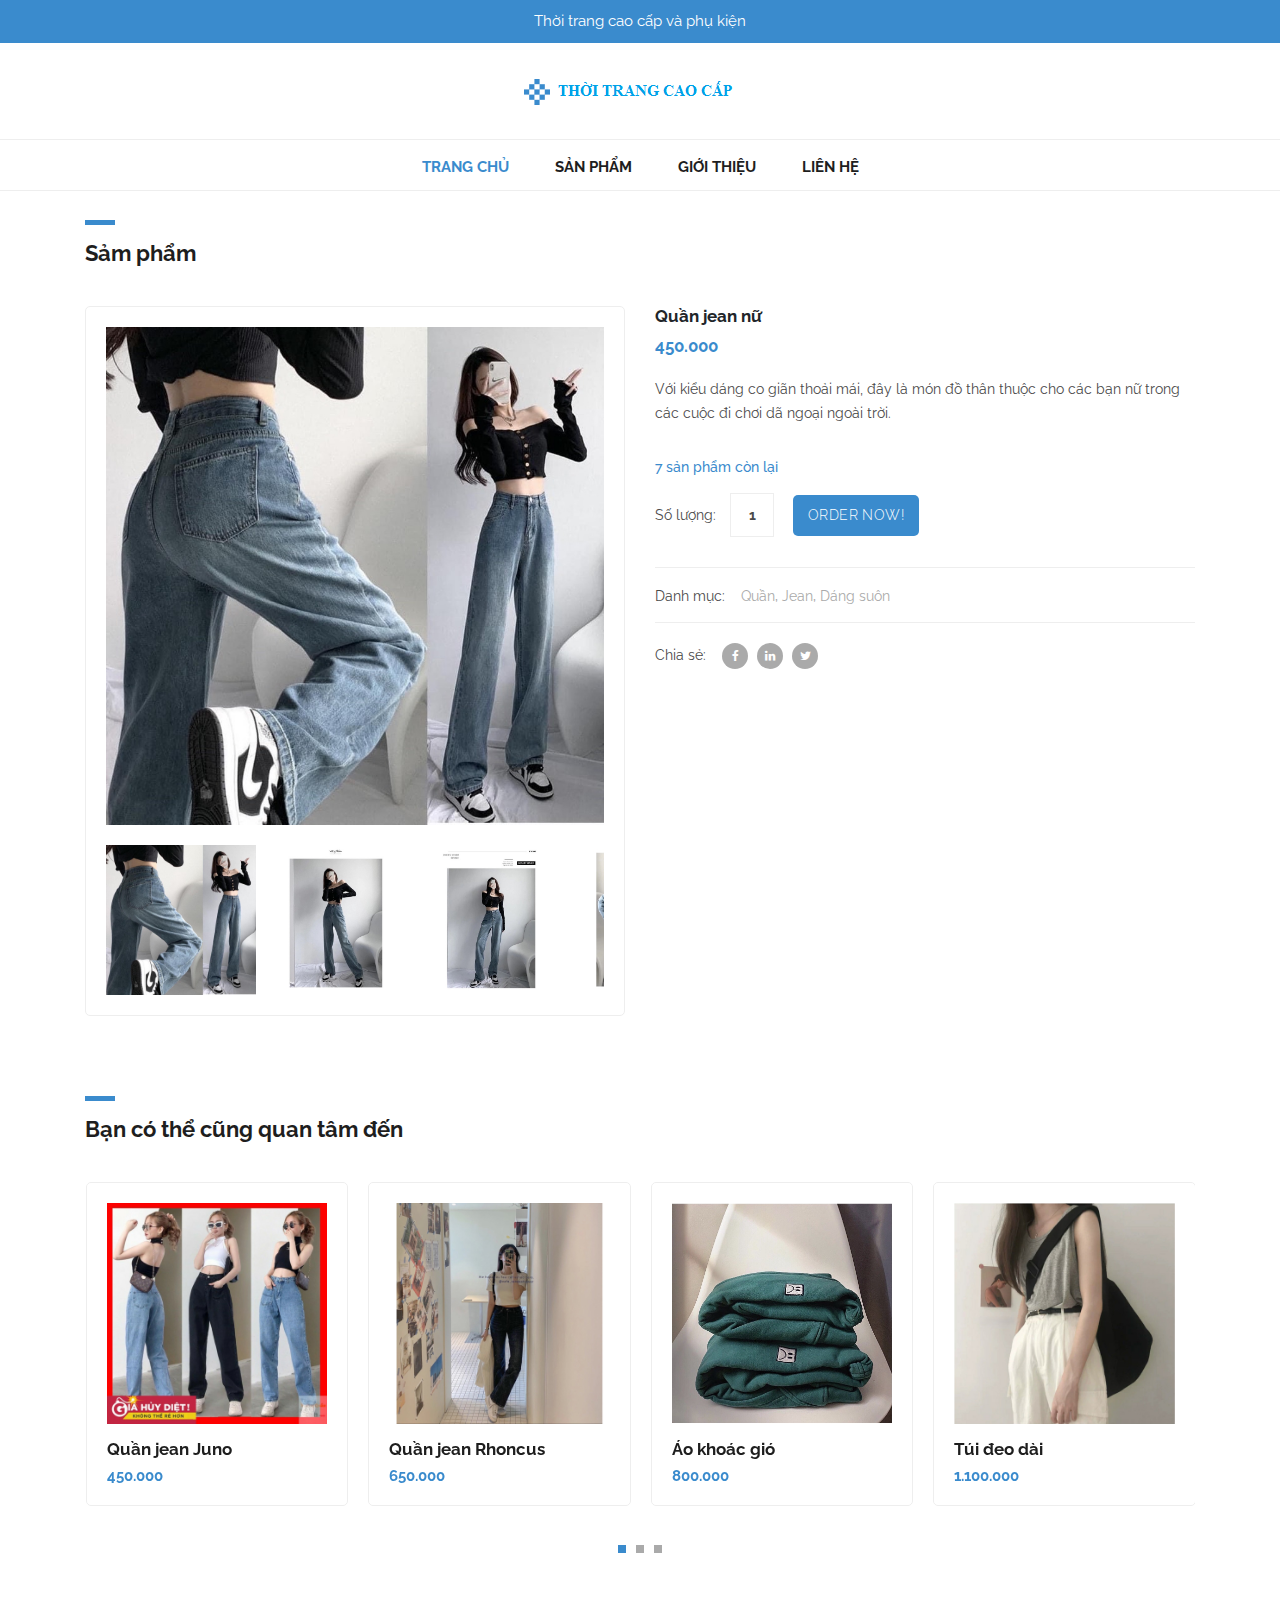
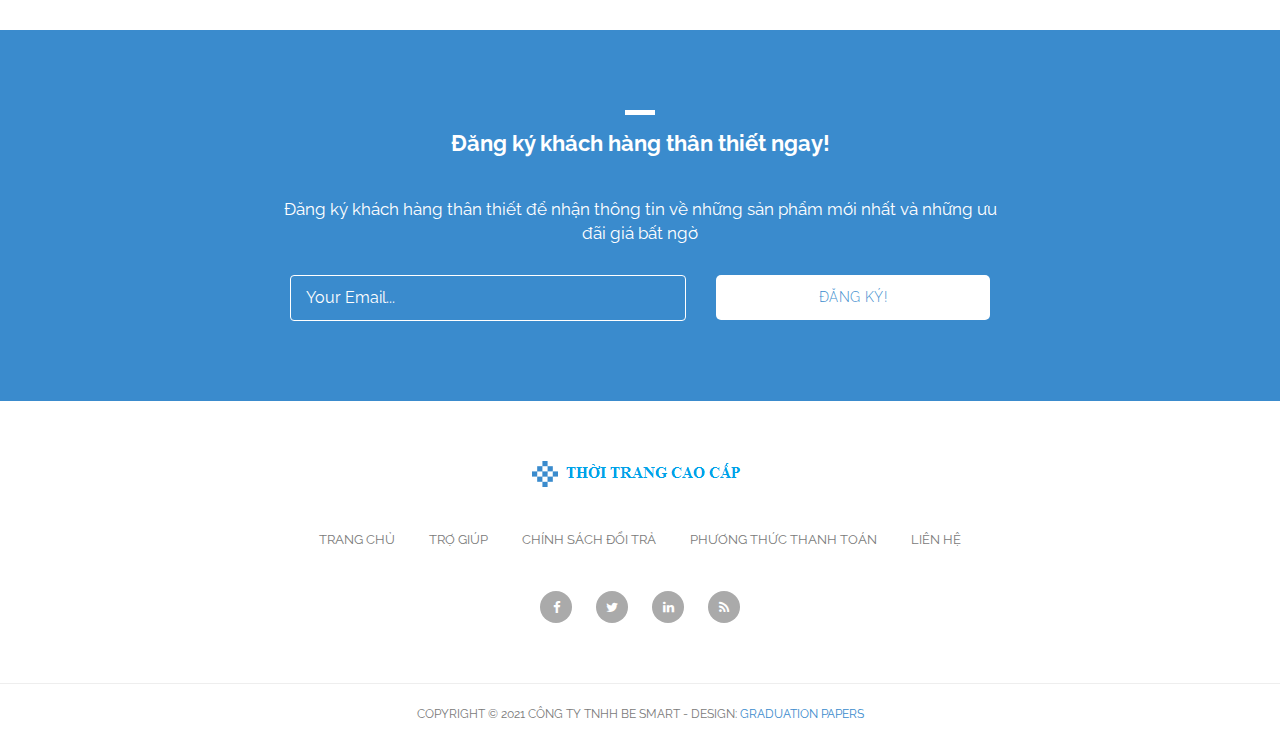
==== single-product.html @ f31c0c8f "update" ====
<!DOCTYPE html>
<html lang="en">

  <head>

    <meta charset="utf-8">
    <meta name="viewport" content="width=device-width, initial-scale=1, shrink-to-fit=no">
    <meta name="description" content="">
    <meta name="author" content="">
    <link href="https://fonts.googleapis.com/css?family=Roboto:100,300,400,500,700" rel="stylesheet">

    <title>Thông tin sản phẩm</title>

    <!-- Bootstrap core CSS -->
    <link href="vendor/bootstrap/css/bootstrap.min.css" rel="stylesheet">


    <!-- Additional CSS Files -->
    <link rel="stylesheet" href="assets/css/fontawesome.css">
    <link rel="stylesheet" href="assets/css/tooplate-main.css">
    <link rel="stylesheet" href="assets/css/owl.css">
    <link rel="stylesheet" href="assets/css/flex-slider.css">
<!--
Tooplate 2114 Pixie
https://www.tooplate.com/view/2114-pixie
-->
  </head>

  <body>
    
    <!-- Pre Header -->
    <div id="pre-header">
      <div class="container">
        <div class="row">
          <div class="col-md-12">
            <span>Thời trang cao cấp và phụ kiện</span>
          </div>
        </div>
      </div>
    </div>

    <!-- Navigation -->
    <nav class="navbar navbar-expand-lg navbar-dark bg-dark static-top">
      <div class="container">
        <a class="navbar-brand" href="#"><img src="assets/images/header-logo.png" alt=""></a>
        <button class="navbar-toggler" type="button" data-toggle="collapse" data-target="#navbarResponsive" aria-controls="navbarResponsive" aria-expanded="false" aria-label="Toggle navigation">
          <span class="navbar-toggler-icon"></span>
        </button>
        <div class="collapse navbar-collapse" id="navbarResponsive">
          <ul class="navbar-nav ml-auto">
            <li class="nav-item active">
              <a class="nav-link" href="index.html">Trang chủ
                <span class="sr-only">(current)</span>
              </a>
            </li>
            <li class="nav-item">
              <a class="nav-link" href="products.html">Sản phẩm</a>
            </li>
            <li class="nav-item">
              <a class="nav-link" href="about.html">Giới thiệu</a>
            </li>
            <li class="nav-item">
              <a class="nav-link" href="contact.html">Liên hệ</a>
            </li>
          </ul>
        </div>
      </div>
    </nav>

    <!-- Page Content -->
    <!-- Single Starts Here -->
    <div class="single-product">
      <div class="container">
        <div class="row">
          <div class="col-md-12">
            <div class="section-heading">
              <div class="line-dec"></div>
              <h1>Sảm phẩm</h1>
            </div>
          </div>
          <div class="col-md-6">
            <div class="product-slider">
              <div id="slider" class="flexslider">
                <ul class="slides">
                  <li>
                    <img src="assets/images/product-single/ca2e12013da2e43c02756a6872dbdbd2.jpeg" />
                  </li>
                  <li>
                    <img src="assets/images/product-single/product-img-2.jpeg" />
                  </li>
                  <li>
                    <img src="assets/images/product-single/product-img-3.jpeg" />
                  </li>
                  <li>
                    <img src="assets/images/product-single/product-img-4.jpeg" />
                  </li>
                  <li>
                    <img src="assets/images/product-single/product-img-5.jpeg" />
                  </li>
                  <!-- items mirrored twice, total of 12 -->
                </ul>
              </div>
              <div id="carousel" class="flexslider">
                <ul class="slides">
                  <li>
                    <img src="assets/images/product-single/ca2e12013da2e43c02756a6872dbdbd2.jpeg" />
                  </li>
                  <li>
                    <img src="assets/images/product-single/product-img-2.jpeg" />
                  </li>
                  <li>
                    <img src="assets/images/product-single/product-img-3.jpeg" />
                  </li>
                  <li>
                    <img src="assets/images/product-single/product-img-4.jpeg" />
                  </li>
                  <li>
                    <img src="assets/images/product-single/product-img-5.jpeg" />
                  </li>
                  <!-- items mirrored twice, total of 12 -->
                </ul>
              </div>
            </div>
          </div>
          <div class="col-md-6">
            <div class="right-content">
              <h4>Quần jean nữ</h4>
              <h6>450.000</h6>
              <p>Với kiểu dáng co giãn thoải mái, đây là món đồ thân thuộc cho các bạn nữ trong các cuộc đi chơi dã ngoại ngoài trời. </p>
              <span>7 sản phẩm còn lại</span>
              <form action="" method="get">
                <label for="quantity">Số lượng:</label>
                <input name="quantity" type="quantity" class="quantity-text" id="quantity" 
                	onfocus="if(this.value == '1') { this.value = ''; }" 
                    onBlur="if(this.value == '') { this.value = '1';}"
                    value="1">
                <input type="submit" class="button" value="Order Now!">
              </form>
              <div class="down-content">
                <div class="categories">
                  <h6>Danh mục: <span><a href="#">Quần</a>,<a href="#">Jean</a>,<a href="#">Dáng suôn</a></span></h6>
                </div>
                <div class="share">
                  <h6>Chia sẻ: <span><a href="#"><i class="fa fa-facebook"></i></a><a href="#"><i class="fa fa-linkedin"></i></a><a href="#"><i class="fa fa-twitter"></i></a></span></h6>
                </div>
              </div>
            </div>
          </div>
        </div>
      </div>
    </div>
    <!-- Single Page Ends Here -->


    <!-- Similar Starts Here -->
    <div class="featured-items">
      <div class="container">
        <div class="row">
          <div class="col-md-12">
            <div class="section-heading">
              <div class="line-dec"></div>
              <h1>Bạn có thể cũng quan tâm đến</h1>
            </div>
          </div>
          <div class="col-md-12">
            <div class="owl-carousel owl-theme">
              <a href="single-product.html">
                <div class="featured-item">
                  <img src="assets/images/product-single/product-items/items-2.jpeg" alt="">
                  <h4>Quần jean Juno</h4>
                  <h6>450.000</h6>
                </div>
              </a>
              <a href="single-product.html">
                <div class="featured-item">
                  <img src="assets/images/product-single/product-items-1/a49d24b7011a6a2f9a6baff7fe928df0.jpeg" alt="">
                 <h4>Quần jean Rhoncus</h4>
                  <h6>650.000</h6>
                </div>
              </a>
              <a href="single-product.html">
                <div class="featured-item">
                  <img src="assets/images/product-single/ao-khoac/866e15872732151e9b88f7cc793e3553.jpeg" alt="">
                  <h4>Áo khoác gió</h4>
                  <h6>800.000</h6>
                </div>
              </a>
              <a href="single-product.html">
                <div class="featured-item">
                  <img src="assets/images/product-single/tui-deo-dai/0c30f22c3dc70c880c378aa0f01ad40e.jpeg" alt="">
                  <h4>Túi đeo dài</h4>
                  <h6>1.100.000</h6>
                </div>
              </a>
              <a href="single-product.html">
                <div class="featured-item">
                  <img src="assets/images/product-single/tui-deo-cheo/1ea31e1f1b4b3ba89262b4f70c6d76a1.jpeg" alt="">
                  <h4>Túi Đeo Chéo</h4>
                  <h6>1.400.000</h6>
                </div>
              </a>
              <a href="single-product.html">
                <div class="featured-item">
                  <img src="assets/images/product-single/giay-the-thao/0d53742bc79975116322ee4881b55659.jpeg" alt="">
                  <h4>Giày thể thao</h4>
                  <h6>1.300.000</h6>
                </div>
              </a>
              <a href="single-product.html">
                <div class="featured-item">
                  <img src="assets/images/product-single/dam-xep-ly/53d12e0aa26ed9795992c1119123b4f8.jpeg" alt="">
                  <h4>Đầm xếp ly</h4>
                  <h6>800.000</h6>
                </div>
              </a>
              <a href="single-product.html">
                <div class="featured-item">
                  <img src="assets/images/product-single/tui-deo-tempus/1e154d1061f53daf5bc612989cd14c86.jpeg" alt="">
                  <h4>Túi Tempus hồng</h4>
                  <h6>1.700.000</h6>
                </div>
              </a>
              <a href="single-product.html">
                <div class="featured-item">
                  <img src="assets/images/product-single/that-lung/3fe26937a3a9b69e18fbc50a43b9d391.jpeg" alt="">
                  <h4>Thắt lưng </h4>
                  <h6>450.000</h6>
                </div>
              </a>
            </div>
          </div>
        </div>
      </div>
    </div>
    <!-- Similar Ends Here -->


    <!-- Subscribe Form Starts Here -->
    <div class="subscribe-form">
      <div class="container">
        <div class="row">
          <div class="col-md-12">
            <div class="section-heading">
              <div class="line-dec"></div>
              <h1>Đăng ký khách hàng thân thiết ngay!</h1>
            </div>
          </div>
          <div class="col-md-8 offset-md-2">
            <div class="main-content">
              <p> Đăng ký khách hàng thân thiết để nhận thông tin về những sản phẩm mới nhất và những ưu đãi giá bất ngờ </p>
              <div class="container">
                <form id="subscribe" action="" method="get">
                  <div class="row">
                    <div class="col-md-7">
                      <fieldset>
                        <input name="email" type="text" class="form-control" id="email" 
                        onfocus="if(this.value == 'Your Email...') { this.value = ''; }" 
                    	onBlur="if(this.value == '') { this.value = 'Your Email...';}"
                    	value="Your Email..." required="">
                      </fieldset>
                    </div>
                    <div class="col-md-5">
                      <fieldset>
                        <button type="submit" id="form-submit" class="button">Đăng ký!</button>
                      </fieldset>
                    </div>
                  </div>
                </form>
              </div>
            </div>
          </div>
        </div>
      </div>
    </div>
    <!-- Subscribe Form Ends Here -->


    
    <!-- Footer Starts Here -->
    <div class="footer">
      <div class="container">
        <div class="row">
          <div class="col-md-12">
            <div class="logo">
              <img src="assets/images/header-logo.png" alt="">
            </div>
          </div>
          <div class="col-md-12">
            <div class="footer-menu">
              <ul>
                <li><a href="#">Trang chủ</a></li>
                <li><a href="#">Trợ giúp</a></li>
                <li><a href="#">Chính sách đổi trả</a></li>
                <li><a href="#">Phương thức thanh toán</a></li>
                <li><a href="#">Liên hệ</a></li>
              </ul>
            </div>
          </div>
          <div class="col-md-12">
            <div class="social-icons">
              <ul>
                <li><a href="#"><i class="fa fa-facebook"></i></a></li>
                <li><a href="#"><i class="fa fa-twitter"></i></a></li>
                <li><a href="#"><i class="fa fa-linkedin"></i></a></li>
                <li><a href="#"><i class="fa fa-rss"></i></a></li>
              </ul>
            </div>
          </div>
        </div>
      </div>
    </div>
    <!-- Footer Ends Here -->


   <!-- Sub Footer Starts Here -->
    <div class="sub-footer">
      <div class="container">
        <div class="row">
          <div class="col-md-12">
            <div class="copyright-text">
              <p>Copyright &copy; 2021 Công ty TNHH Be Smart 
                
                - Design: <a rel="nofollow" href="https://www.facebook.com">Graduation Papers</a></p>
            </div>
          </div>
        </div>
      </div>
    </div>
    <!-- Sub Footer Ends Here -->

    <!-- Bootstrap core JavaScript -->
    <script src="vendor/jquery/jquery.min.js"></script>
    <script src="vendor/bootstrap/js/bootstrap.bundle.min.js"></script>


    <!-- Additional Scripts -->
    <script src="assets/js/custom.js"></script>
    <script src="assets/js/owl.js"></script>
    <script src="assets/js/isotope.js"></script>
    <script src="assets/js/flex-slider.js"></script>


    <script language = "text/Javascript"> 
      cleared[0] = cleared[1] = cleared[2] = 0; //set a cleared flag for each field
      function clearField(t){                   //declaring the array outside of the
      if(! cleared[t.id]){                      // function makes it static and global
          cleared[t.id] = 1;  // you could use true and false, but that's more typing
          t.value='';         // with more chance of typos
          t.style.color='#fff';
          }
      }
    </script>


  </body>

</html>
---- assets/css/tooplate-main.css ----
/* 

Tooplate 2114 Pixie

https://www.tooplate.com/view/2114-pixie

*/
/* font */
@import url('https://fonts.googleapis.com/css2?family=Poppins:ital,wght@0,200;0,300;1,200&family=Raleway:wght@300;400&display=swap');
body {
	font-family: 'Raleway', sans-serif;
	transition: all 0.5s;
}
p {
	margin-bottom: 0px;
	font-size: 14px;
	color: #4a4a4a;
	line-height: 24px;
}
a {
	text-decoration: none!important;
}

.copyright-text {
	text-transform: uppercase;
}

.main-button a {
	background-color: #3a8bcd;
	border-radius: 5px;
	padding: 10px 15px;
	display: inline-block;
	color: #fff;
	font-size: 14px;
	text-transform: uppercase;
	font-weight: 300;
	letter-spacing: 0.4px;
	text-decoration: none;
	transition: all 0.5s;
}
.main-button a:hover {
	opacity: 0.7;
}
.section-heading {
	margin-top: 80px;
	margin-bottom: 40px;
}
.section-heading .line-dec {
	width: 30px;
	height: 5px;
	background-color: #3a8bcd;
}
.section-heading h1 {
	font-size: 22px;
	font-weight: 700;
	color: #1e1e1e;
	margin-top: 15px;
}

/* Pre Header Style */
#pre-header {
	background-color: #3a8bcd;
	text-align: center;
}
#pre-header span {
	color: #fff;
	font-size: 15px;
	padding: 10px 0px;
	display: inline-block;
}

/* Header Style */
.navbar .navbar-brand {
	text-align: center;
	width: 100%;
	position: relative;
	padding: 25px 0px;
}
.bg-dark {
	background-color: #fff!important;
	border-bottom: 1px solid #eee;
}
#navbarResponsive {
	z-index: 999;
	position: absolute;
	left: 50%;
	top: 105px;
	transform: translateX(-50%);
}
.navbar-dark .navbar-nav .nav-item {
	margin: 0px 15px;
}
.navbar-dark .navbar-nav .nav-link {
	text-transform: uppercase;
	font-size: 15px;
	font-weight: 700;
	color: #1e1e1e;
	transition: all 0.5s;
}
.navbar-dark .navbar-nav .nav-link:hover,
.navbar-dark .navbar-nav .active>.nav-link,
.navbar-dark .navbar-nav .nav-link.active,
.navbar-dark .navbar-nav .nav-link.show,
.navbar-dark .navbar-nav .show>.nav-link {
	color: #3a8bcd;
}
.navbar:after {
	width: 100%;
	height: 1px;
	background-color: #eee;
	content: '';
	position: absolute;
	left: 0;
	bottom: -52px;
}
.navbar-dark .navbar-toggler-icon {
	background-image: none;
}
.navbar-dark .navbar-toggler {
	border-color: #3a8bcd;
	background-color: #3a8bcd;	
	height: 50px;
	outline: none;
}
.navbar-dark .navbar-toggler-icon:after {
	content: '\f0c9';
	color: #FFF;
	font-size: 22px;
	line-height: 30px;
	font-family: 'FontAwesome';
}
/* Banner Style */
.banner {
	margin-top: 50px;
	background-image: url(../images/banner/PLUS-SIZE-OPTION-1.jpeg);
	background-size: cover;
	background-repeat: no-repeat;
	padding: 150px 0px;
	background-position: center center;
}
.banner .caption {
	background-color: rgba(250,250,250,0.9);
	padding: 30px;
	max-width: 450px;
}
.banner .caption h2 {
	margin-top: 0px;
	margin-bottom: 15px;
	font-size: 24px;
	font-weight: 700;
	color: #1e1e1e;
}
.banner .caption .line-dec {
	width: 30px;
	height: 5px;
	background-color: #3a8bcd;
}
.banner .caption p {
	margin-top: 15px;
	margin-bottom: 20px;
}

/* Featured Style */
.featured-items {
	margin-bottom: 70px;
}
.featured-item {
	border-radius: 5px;
	border: 1px solid #eee;
	padding: 20px;
	transition: all 0.5s;
}
.featured-item:hover {
	opacity: 0.9;
}
.featured-item img {
	width: 100%;
}
.featured-item h4 {
	font-size: 17px;
	font-weight: 700;
	color: #1e1e1e;
	margin-top: 15px;
	transition: all 0.5s;
}
.featured-item:hover h4 {
	color: #3a8bcd;
}
.featured-item h6 {
	color: #3a8bcd;
	font-size: 15px;
	font-weight: 700;
	margin-bottom: 0px;
}
.owl-theme .owl-dots {
	text-align: center;
	margin-top: 30px;
}
.owl-theme .owl-dots .owl-dot {
	outline: none;
}
.owl-theme .owl-dots .active span {
	background-color: #3a8bcd!important;
}
.owl-theme .owl-dots .owl-dot span {
	background-color: #aaa;
	width: 8px;
	height: 8px;
	display: inline-block;
	margin: 0px 5px;
	outline: none;
}



/* Subscribe Style */
.subscribe-form {
	background-color: #3a8bcd;
	padding: 80px 0px;
	text-align: center;
}
.subscribe-form .section-heading  {
	margin-top: 0px;
}
.subscribe-form .section-heading h1 {
	color: #fff;
}
.subscribe-form .section-heading .line-dec {
	background-color: #fff;
	margin: 0 auto;
}
.subscribe-form .main-content p {
	font-size: 17px;
	color: #fff;
	margin-bottom: 30px;
}
.subscribe-form .main-content form  {
	color: #fff;
	display: inline;
}
.subscribe-form .main-content form input {
	display: inline;
}
.subscribe-form .main-content form input {
	width: 100%;
	height: 46px;
	border: 1px solid #fff;
	background-color: transparent;
	padding-left: 15px;
	color: #fff;
	outline: none;
}
.subscribe-form .main-content form button:focus {
	color: #fff!important;
}
.subscribe-form .main-content form button {
	width: 100%;
	height: 45px;
	cursor: pointer;
	background-color: #fff;
	outline: none;
	border-radius: 5px;
	padding: 10px 15px;
	display: inline-block;
	color: #3a8bcd;
	font-size: 14px;
	text-transform: uppercase;
	font-weight: 300;
	letter-spacing: 0.4px;
	text-decoration: none;
	transition: all 0.5s;
	box-shadow: none;
	border: none;
}


/* Footer Style */
.footer {
	text-align: center;
}
.footer ul {
	padding: 0px;
	margin: 0px;
}
.footer ul li {
	list-style: none;
	display: inline-block;
}
.footer .logo img {
	max-width: 100%;
	margin-top: 60px;
	margin-bottom: 40px;
}
.footer .footer-menu {
	margin-bottom: 40px;
}
.footer .footer-menu ul li {
	margin: 0px 15px;
}
.footer .footer-menu a {
	font-size: 13px;
	color: #7a7a7a;
	text-transform: uppercase;
	transition: all 0.5s;
}
.footer .footer-menu a:hover {
	color: #3a8bcd;
	text-decoration: none;
}
.footer .social-icons {
	margin-bottom: 60px;
}
.footer .social-icons ul li {
	margin: 0px 10px;
}
.footer .social-icons a {
	width: 32px;
	height: 32px;
	color: #fff;
	background-color: #aaa;
	text-align: center;
	display: inline-block;
	line-height: 33px;
	border-radius: 50%;
	font-size: 13px;
	transition: all 0.5s;
}
.footer .social-icons a:hover {
	background-color: #3a8bcd;
}

/* Sub Footer Style */
.sub-footer {
	border-top: 1px solid #eee;
	text-align: center;
}
.sub-footer p {
	font-size: 12px;
	color: #7a7a7a;
	line-height: 60px;
}
.sub-footer a {
	color: #3a8bcd;
	text-decoration: none;
}

/* Featured Page Style */
.featured-page {
	margin-top: 130px;
	margin-bottom: 40px;
}
.featured-page .section-heading {
	margin-top: 0px;
	margin-bottom: 0px;
}
.featured-page #filters {
	margin-top: 15px;
	text-align: right;
}
.featured .featured-item {
	margin-bottom: 30px;
	text-decoration: none;
}
.featured .featured-item h4 {
	transition: all 0.5s;
}
.featured .featured-item:hover h4 {
	color: #3a8bcd;
}
#filter button {
	outline: none;
}
#filter .btn-primary.focus,
.btn-primary:focus {
	color: #3a8bcd!important;
	box-shadow: none!important;
}
#filters .btn-primary {
	color: #1e1e1e;
	border: none;
	font-size: 15px;
	font-weight: 700;
	background-color: transparent;
}
/* Isotope Transitions
------------------------------- */
.isotope,
.isotope .item {
  -webkit-transition-duration: 0.8s;
     -moz-transition-duration: 0.8s;
      -ms-transition-duration: 0.8s;
       -o-transition-duration: 0.8s;
          transition-duration: 0.8s;
}

.isotope {
  -webkit-transition-property: height, width;
     -moz-transition-property: height, width;
      -ms-transition-property: height, width;
       -o-transition-property: height, width;
          transition-property: height, width;
}

.isotope .item {
  -webkit-transition-property: -webkit-transform, opacity;
     -moz-transition-property:    -moz-transform, opacity;
      -ms-transition-property:     -ms-transform, opacity;
       -o-transition-property:         top, left, opacity;
          transition-property:         transform, opacity;
}

.page-navigation ul {
	text-align: center;
	border-top: 1px solid #eee;
	padding: 30px  0px 0px 0px;
	margin: 0px 0px 80px 0px;
}
.page-navigation ul li {
	display: inline-block;
}
.page-navigation ul li a {
	width: 40px;
	height: 40px;
	display: inline-block;
	text-align: center;
	line-height: 38px;
	border: 1px solid #eee;
	border-radius: 5px;
	font-weight: 700;
	color: #1e1e1e;
	font-size: 15px;
	text-decoration: none;
	transition: all 0.5s;
}
.page-navigation ul li a:hover,
.page-navigation ul li.current-page a {
	background-color: #3a8bcd;
	border-color: #3a8bcd;
	color: #fff;
}



/* Single Product Style */
.single-product .product-slider {
	padding: 20px;
	border: 1px solid #eee!important;
	border-radius: 5px;
}
.flexslider {
	border: none!important;
}
#carousel {
	margin-top: 20px;
}
#carousel .slides li {
	width: 150px!important;
}
.single-product .right-content h4 {
	font-size: 17px;
	font-weight: 700;
	margin-top: 0px;
}
.single-product .right-content h6 {
	color: #3a8bcd;
	font-size: 17px;
	font-weight: 700;
	margin-top: 10px;
}
.single-product .right-content p {
	margin-top: 20px;
	margin-bottom: 30px;
}
.single-product .right-content span {
	font-size: 14px;
	color: #3a8bcd;
	font-weight: 500;
	display: inline-block;
	margin-bottom: 15px;
}
.single-product .right-content label {
	font-size: 14px;
	color: #4a4a4a;
}
.single-product .right-content .quantity-text {
	margin-left: 10px;
	width: 44px;
	height: 44px;
	line-height: 42px;
	font-size: 14px;
	font-weight: 700;
	color: #4a4a4a;
	display: inline-block;
	text-align: center;
	outline: none;
	border: 1px solid #eee;
}
.single-product .right-content .button {
	margin-left: 15px;
	cursor: pointer;
	background-color: #3a8bcd;
	outline: none;
	border-radius: 5px;
	padding: 10px 15px;
	display: inline-block;
	color: #fff;
	font-size: 14px;
	text-transform: uppercase;
	font-weight: 300;
	letter-spacing: 0.4px;
	text-decoration: none;
	transition: all 0.5s;
	box-shadow: none;
	border: none;
}
.single-product .right-content .down-content span {
	margin-bottom: 0px;
	display: inline-block;
	margin-left: 8px;
	color: #aaa;
}
.single-product .right-content .down-content span a {
	color: #aaa;
	font-weight: 400;
	margin-left: 4px;
	transition: all 0.5s;
}
.single-product .right-content .down-content span a:hover {
	color: #3a8bcd;
}
.single-product .right-content .down-content span a:hover i {
	background-color: #3a8bcd;
}
.single-product .right-content .down-content span a i {
	transition: all 0.5s;
	background-color: #aaa;
	width: 26px;
	height: 26px;
	display: inline-block;
	text-align: center;
	line-height: 26px;
	border-radius: 50%;
	color: #fff;
	font-size: 12px;
	margin-right: 5px;
}
.single-product .right-content .down-content .categories {
	border-top: 1px solid #eee;
	margin-top: 30px;
	padding: 10px 0px;
}
.single-product .right-content .down-content .share {
	border-top: 1px solid #eee;
	padding: 10px 0px;
}
.single-product .right-content .down-content h6 {
	font-size: 14px;
	color: #4a4a4a;
	font-weight: 400;
}



/* About Us Style */
.about-page {
	margin-top: 50px;
    margin-bottom: 80px;
}
.about-page .right-content h4 {
	font-size: 17px;
	font-weight: 700;
	margin-top: 0px;
	margin-bottom: 20px;
}
.about-page .left-image img {
	max-width: 100%;
}
.about-page .right-content span {
	display: inline-block;
	margin-left: 8px;
}
.about-page .right-content span a i {
	transition: all 0.5s;
	background-color: #aaa;
	width: 26px;
	height: 26px;
	display: inline-block;
	text-align: center;
	line-height: 26px;
	border-radius: 50%;
	color: #fff;
	font-size: 12px;
	margin-right: 5px;
}
.about-page .right-content .share {
	margin-top: 20px;
	border-top: 1px solid #eee;
	padding: 15px 0px;
}
.about-page .right-content h6 {
	font-size: 14px;
	color: #4a4a4a;
	font-weight: 400;
}
.about-page .right-content span a:hover i {
	background-color: #3a8bcd;
}




/* Contact Page Style */
.contact-page {
	margin-top: 50px;
    margin-bottom: 80px;
}
.contact-page .right-content input,
.contact-page .right-content textarea {
	border-radius: 0px;
	outline: none;
	box-shadow: none;
	font-size: 14px;
	margin-bottom: 30px;
}
.contact-page .right-content input {
	height: 44px;
	line-height: 44px;
}
.contact-page .right-content textarea {
	height: 200px;
	max-height: 280px;
}
.contact-page .right-content span {
	display: inline-block;
	margin-left: 8px;
}
.contact-page .right-content span a i {
	transition: all 0.5s;
	background-color: #aaa;
	width: 26px;
	height: 26px;
	display: inline-block;
	text-align: center;
	line-height: 26px;
	border-radius: 50%;
	color: #fff;
	font-size: 12px;
	margin-right: 5px;
}
.contact-page .right-content .share {
	margin-top: 30px;
	border-top: 1px solid #eee;
	padding: 15px 0px;
}
.contact-page .right-content h6 {
	font-size: 14px;
	color: #4a4a4a;
	font-weight: 400;
}
.contact-page .right-content span a:hover i {
	background-color: #3a8bcd;
}
.contact-page .right-content .button {
	cursor: pointer;
	background-color: #3a8bcd;
	outline: none;
	border-radius: 5px;
	padding: 10px 15px;
	display: inline-block;
	color: #fff;
	font-size: 14px;
	text-transform: uppercase;
	font-weight: 300;
	letter-spacing: 0.4px;
	text-decoration: none;
	transition: all 0.5s;
	box-shadow: none;
	border: none;
}






/* Responsive Style */
@media (max-width: 991px) {

	.banner {
		border-top: none;
		margin-top: 0px;
	}
	.navbar .navbar-brand {
		width: auto;
	}
	.navbar:after {
		display: none;
	}
	#navbarResponsive {
	    z-index: 99999;
	    position: absolute;
	    top: 96px;
	    width: 100%;
	    text-align: center;
	    background-color: rgba(250,250,250,0.95);
	    box-shadow: 0px 10px 10px rgba(0,0,0,0.1);
	}
	.navbar-dark .navbar-nav .nav-item {
		border-bottom: 1px solid #eee;
	}
	.navbar-dark .navbar-nav .nav-item:last-child {
		border-bottom: none;
	}
	.navbar-dark .navbar-nav .nav-link {
		padding: 15px 0px;
	}
	.featured-page #filters {
		text-align: right;
	} 
	.single-product .right-content {
		margin-top: 30px;
	}
	.about-page .right-content {
		margin-top: 30px;
	}
	.contact-page .right-content {
		margin-top: 30px;
	}
	.contact-page .right-content .col-md-6,
	.contact-page .right-content .col-md-12 {
		padding: 0px;
	}
	.featured-page {
		margin-top: 80px;
	}
	.about-page,
	.contact-page {
		margin-top: 0px;
	}

}

@media (max-width: 767px) {

	.subscribe-form .main-content form input.button {
		margin-top: 20px;
	}
	.featured-page #filters {
		margin-top: 15px;
		text-align: left;
	} 

}
---- assets/css/flex-slider.css ----
/*
 * jQuery FlexSlider v2.7.1
 * http://www.woothemes.com/flexslider/
 *
 * Copyright 2012 WooThemes
 * Free to use under the GPLv2 and later license.
 * http://www.gnu.org/licenses/gpl-2.0.html
 *
 * Contributing author: Tyler Smith (@mbmufffin)
 *
 */
/* ====================================================================================================================
 * FONT-FACE
 * ====================================================================================================================*/
@font-face {
  font-family: 'flexslider-icon';
  src: url('../fonts/flexslider-icon.eot');
  src: url('../fonts/flexslider-icon.eot?#iefix') format('embedded-opentype'), url('../fonts/flexslider-icon.woff') format('woff'), url('../fonts/flexslider-icon.ttf') format('truetype'), url('../fonts/flexslider-icon.svg#flexslider-icon') format('svg');
  font-weight: normal;
  font-style: normal;
}
/* ====================================================================================================================
 * RESETS
 * ====================================================================================================================*/
.flex-container a:hover,
.flex-slider a:hover {
  outline: none;
}
.slides,
.slides > li,
.flex-control-nav,
.flex-direction-nav {
  margin: 0;
  padding: 0;
  list-style: none;
}
.flex-pauseplay span {
  text-transform: capitalize;
}
/* ====================================================================================================================
 * BASE STYLES
 * ====================================================================================================================*/
.flexslider {
  margin: 0;
  padding: 0;
}
.flexslider .slides > li {
  display: none;
  -webkit-backface-visibility: hidden;
}
.flexslider .slides img {
  width: 100%;
  display: block;
}
.flexslider .slides:after {
  content: "\0020";
  display: block;
  clear: both;
  visibility: hidden;
  line-height: 0;
  height: 0;
}
html[xmlns] .flexslider .slides {
  display: block;
}
* html .flexslider .slides {
  height: 1%;
}
.no-js .flexslider .slides > li:first-child {
  display: block;
}
/* ====================================================================================================================
 * DEFAULT THEME
 * ====================================================================================================================*/
.flexslider {
  margin: 0;
  background: #fff;
  border: 4px solid #fff;
  position: relative;
  zoom: 1;
  -webkit-border-radius: 4px;
  -moz-border-radius: 4px;
  border-radius: 4px;
  -webkit-box-shadow: '' 0 1px 4px rgba(0, 0, 0, 0.2);
  -moz-box-shadow: '' 0 1px 4px rgba(0, 0, 0, 0.2);
  -o-box-shadow: '' 0 1px 4px rgba(0, 0, 0, 0.2);
  box-shadow: '' 0 1px 4px rgba(0, 0, 0, 0.2);
}
.flexslider .slides {
  zoom: 1;
}
.flexslider .slides img {
  height: auto;
  -moz-user-select: none;
}
.flex-viewport {
  max-height: 2000px;
  -webkit-transition: all 1s ease;
  -moz-transition: all 1s ease;
  -ms-transition: all 1s ease;
  -o-transition: all 1s ease;
  transition: all 1s ease;
}
.loading .flex-viewport {
  max-height: 300px;
}
@-moz-document url-prefix() {
  .loading .flex-viewport {
    max-height: none;
  }
}
.carousel li {
  margin-right: 5px;
}
.flex-direction-nav {
  *height: 0;
}
.flex-direction-nav a {
  text-decoration: none;
  display: block;
  width: 40px;
  height: 40px;
  line-height: 40px;
  margin: -20px 0 0;
  position: absolute;
  top: 50%;
  z-index: 10;
  overflow: hidden;
  opacity: 0;
  cursor: pointer;
  color: rgba(0, 0, 0, 0.8);
  text-shadow: 1px 1px 0 rgba(255, 255, 255, 0.3);
  -webkit-transition: all 0.3s ease-in-out;
  -moz-transition: all 0.3s ease-in-out;
  -ms-transition: all 0.3s ease-in-out;
  -o-transition: all 0.3s ease-in-out;
  transition: all 0.3s ease-in-out;
}
.flex-direction-nav a:before {
  font-family: "flexslider-icon";
  font-size: 26px;
  display: inline-block;
  content: '\f001';
  color: rgba(0, 0, 0, 0.8);
  text-shadow: 1px 1px 0 rgba(255, 255, 255, 0.3);
}
.flex-direction-nav a.flex-next:before {
  content: '\f002';
}
.flex-direction-nav .flex-prev {
  left: -50px;
}
.flex-direction-nav .flex-next {
  right: -50px;
  text-align: right;
}
.flexslider:hover .flex-direction-nav .flex-prev {
  opacity: 0.7;
  left: 10px;
}
.flexslider:hover .flex-direction-nav .flex-prev:hover {
  opacity: 1;
}
.flexslider:hover .flex-direction-nav .flex-next {
  opacity: 0.7;
  right: 10px;
}
.flexslider:hover .flex-direction-nav .flex-next:hover {
  opacity: 1;
}
.flex-direction-nav .flex-disabled {
  opacity: 0!important;
  filter: alpha(opacity=0);
  cursor: default;
  z-index: -1;
}
.flex-pauseplay a {
  display: block;
  width: 20px;
  height: 20px;
  position: absolute;
  bottom: 5px;
  left: 10px;
  opacity: 0.8;
  z-index: 10;
  overflow: hidden;
  cursor: pointer;
  color: #000;
}
.flex-pauseplay a:before {
  font-family: "flexslider-icon";
  font-size: 20px;
  display: inline-block;
  content: '\f004';
}
.flex-pauseplay a:hover {
  opacity: 1;
}
.flex-pauseplay a.flex-play:before {
  content: '\f003';
}
.flex-control-nav {
  width: 100%;
  position: absolute;
  bottom: -40px;
  text-align: center;
}
.flex-control-nav li {
  margin: 0 6px;
  display: inline-block;
  zoom: 1;
  *display: inline;
}
.flex-control-paging li a {
  width: 11px;
  height: 11px;
  display: block;
  background: #666;
  background: rgba(0, 0, 0, 0.5);
  cursor: pointer;
  text-indent: -9999px;
  -webkit-box-shadow: inset 0 0 3px rgba(0, 0, 0, 0.3);
  -moz-box-shadow: inset 0 0 3px rgba(0, 0, 0, 0.3);
  -o-box-shadow: inset 0 0 3px rgba(0, 0, 0, 0.3);
  box-shadow: inset 0 0 3px rgba(0, 0, 0, 0.3);
  -webkit-border-radius: 20px;
  -moz-border-radius: 20px;
  border-radius: 20px;
}
.flex-control-paging li a:hover {
  background: #333;
  background: rgba(0, 0, 0, 0.7);
}
.flex-control-paging li a.flex-active {
  background: #000;
  background: rgba(0, 0, 0, 0.9);
  cursor: default;
}
.flex-control-thumbs {
  margin: 5px 0 0;
  position: static;
  overflow: hidden;
}
.flex-control-thumbs li {
  width: 25%;
  float: left;
  margin: 0;
}
.flex-control-thumbs img {
  width: 100%;
  height: auto;
  display: block;
  opacity: .7;
  cursor: pointer;
  -moz-user-select: none;
  -webkit-transition: all 1s ease;
  -moz-transition: all 1s ease;
  -ms-transition: all 1s ease;
  -o-transition: all 1s ease;
  transition: all 1s ease;
}
.flex-control-thumbs img:hover {
  opacity: 1;
}
.flex-control-thumbs .flex-active {
  opacity: 1;
  cursor: default;
}
/* ====================================================================================================================
 * RESPONSIVE
 * ====================================================================================================================*/
@media screen and (max-width: 860px) {
  .flex-direction-nav .flex-prev {
    opacity: 1;
    left: 10px;
  }
  .flex-direction-nav .flex-next {
    opacity: 1;
    right: 10px;
  }
}
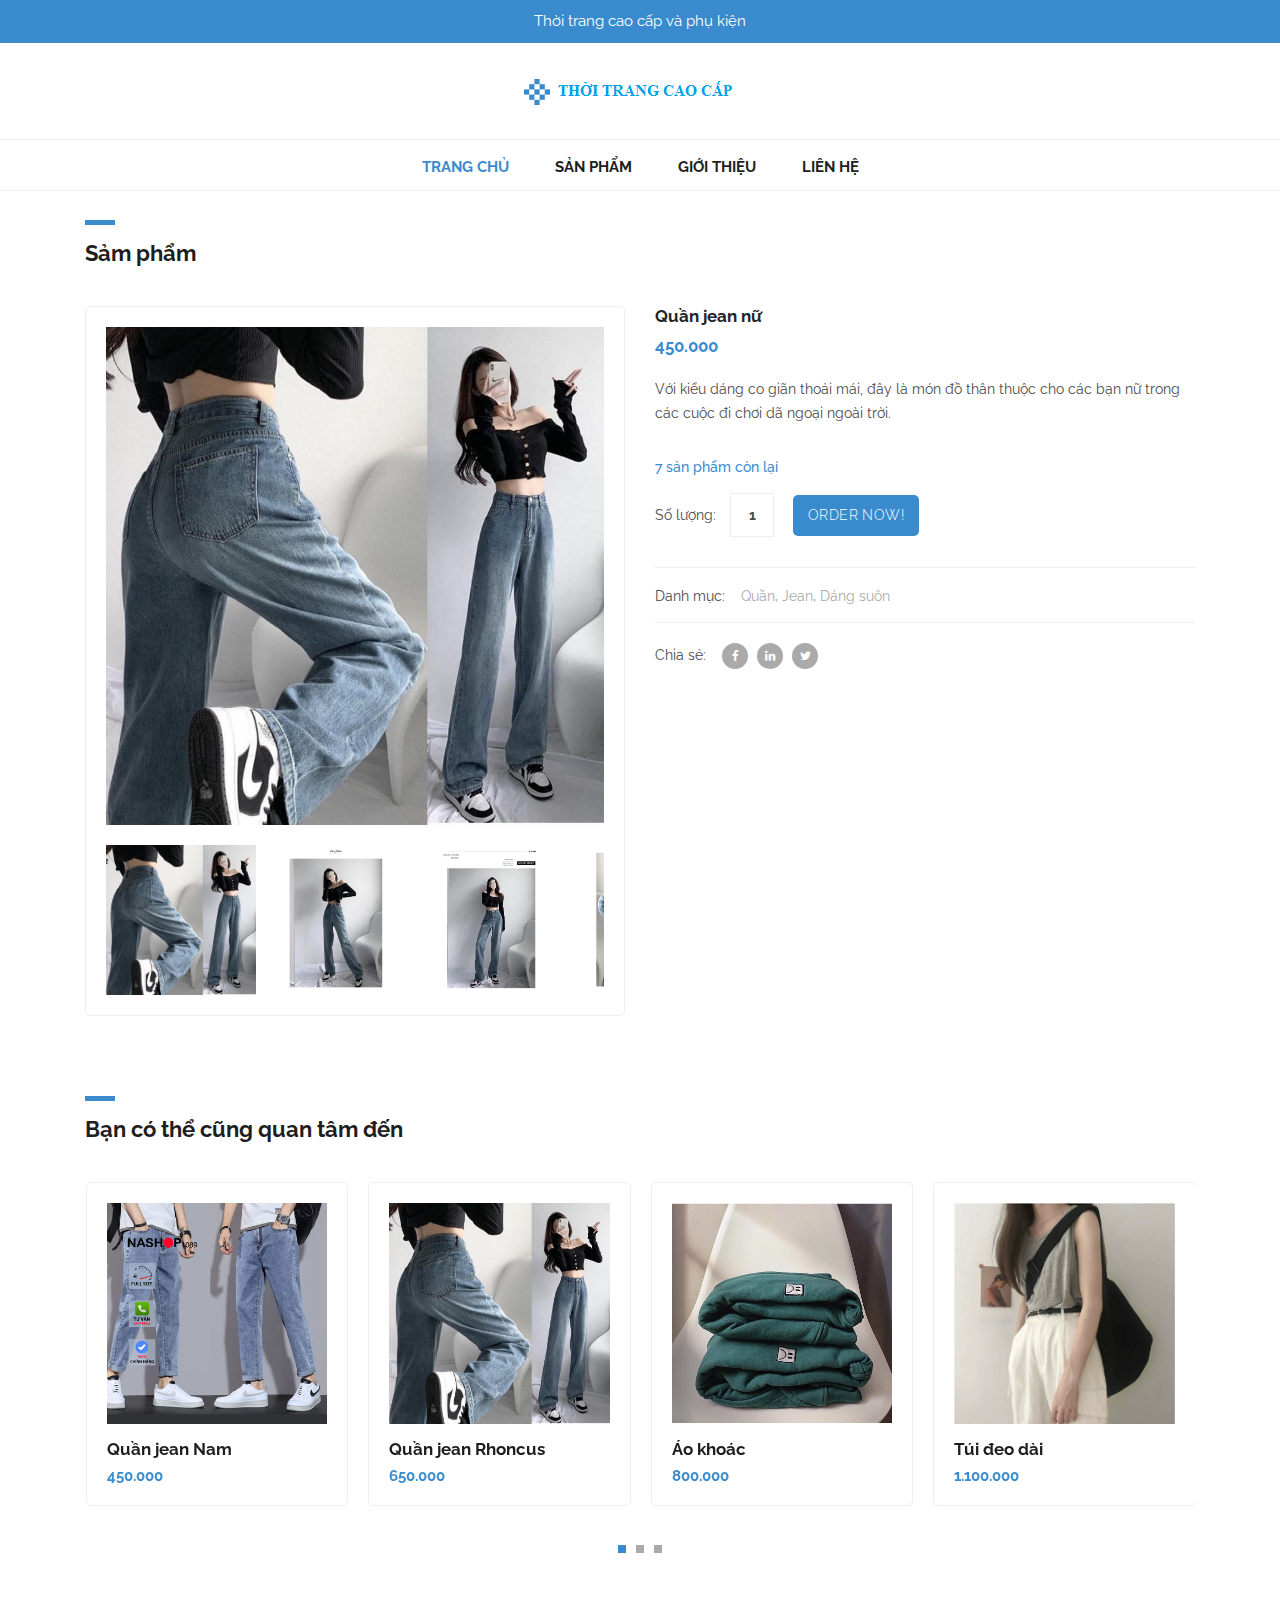
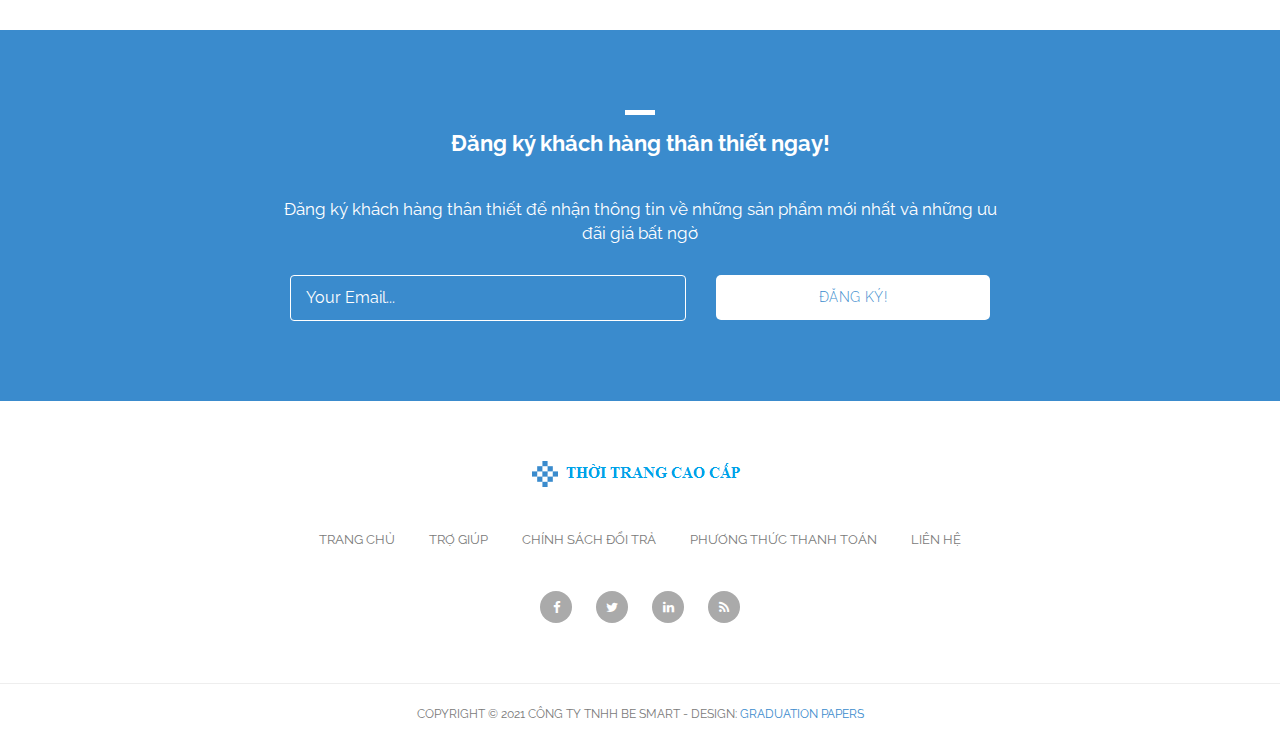
==== commit d0fe98a9: "Update single-product.html" ====
--- a/single-product.html
+++ b/single-product.html
@@ -164,69 +164,69 @@
           </div>
           <div class="col-md-12">
             <div class="owl-carousel owl-theme">
+              <a href="jeans-nam.html">
+                <div class="featured-item">
+                  <img src="assets/images/product-single/quan-jeans-nam/0a0e189d8636c36099146a1c287cce82.jpeg" alt="">
+                  <h4>Quần jean Nam</h4>
+                  <h6>450.000</h6>
+                </div>
+              </a>
               <a href="single-product.html">
                 <div class="featured-item">
-                  <img src="assets/images/product-single/product-items/items-2.jpeg" alt="">
-                  <h4>Quần jean Juno</h4>
-                  <h6>450.000</h6>
-                </div>
-              </a>
-              <a href="single-product.html">
-                <div class="featured-item">
-                  <img src="assets/images/product-single/product-items-1/a49d24b7011a6a2f9a6baff7fe928df0.jpeg" alt="">
+                  <img src="assets/images/product-single/ca2e12013da2e43c02756a6872dbdbd2.jpeg" alt="">
                  <h4>Quần jean Rhoncus</h4>
                   <h6>650.000</h6>
                 </div>
               </a>
-              <a href="single-product.html">
+              <a href="ao-khoac.html">
                 <div class="featured-item">
                   <img src="assets/images/product-single/ao-khoac/866e15872732151e9b88f7cc793e3553.jpeg" alt="">
-                  <h4>Áo khoác gió</h4>
+                  <h4>Áo khoác</h4>
                   <h6>800.000</h6>
                 </div>
               </a>
-              <a href="single-product.html">
+              <a href="tui_deo_dai.html">
                 <div class="featured-item">
                   <img src="assets/images/product-single/tui-deo-dai/0c30f22c3dc70c880c378aa0f01ad40e.jpeg" alt="">
                   <h4>Túi đeo dài</h4>
                   <h6>1.100.000</h6>
                 </div>
               </a>
-              <a href="single-product.html">
+              <a href="tui_deo_cheo.html">
                 <div class="featured-item">
                   <img src="assets/images/product-single/tui-deo-cheo/1ea31e1f1b4b3ba89262b4f70c6d76a1.jpeg" alt="">
-                  <h4>Túi Đeo Chéo</h4>
+                  <h4>Túi dây Chéo</h4>
                   <h6>1.400.000</h6>
                 </div>
-              </a>
-              <a href="single-product.html">
-                <div class="featured-item">
-                  <img src="assets/images/product-single/giay-the-thao/0d53742bc79975116322ee4881b55659.jpeg" alt="">
-                  <h4>Giày thể thao</h4>
-                  <h6>1.300.000</h6>
-                </div>
-              </a>
-              <a href="single-product.html">
-                <div class="featured-item">
-                  <img src="assets/images/product-single/dam-xep-ly/53d12e0aa26ed9795992c1119123b4f8.jpeg" alt="">
-                  <h4>Đầm xếp ly</h4>
-                  <h6>800.000</h6>
-                </div>
-              </a>
-              <a href="single-product.html">
-                <div class="featured-item">
-                  <img src="assets/images/product-single/tui-deo-tempus/1e154d1061f53daf5bc612989cd14c86.jpeg" alt="">
-                  <h4>Túi Tempus hồng</h4>
-                  <h6>1.700.000</h6>
-                </div>
-              </a>
-              <a href="single-product.html">
-                <div class="featured-item">
-                  <img src="assets/images/product-single/that-lung/3fe26937a3a9b69e18fbc50a43b9d391.jpeg" alt="">
-                  <h4>Thắt lưng </h4>
-                  <h6>450.000</h6>
-                </div>
-              </a>
+                </a>
+                <a href="giay_the_thao.html">
+                  <div class="featured-item">
+                    <img src="assets/images/product-single/giay-the-thao/0d53742bc79975116322ee4881b55659.jpeg" alt="">
+                    <h4>Giày thể thao</h4>
+                    <h6>1.300.000</h6>
+                  </div>
+                </a>
+                <a href="dam.html">
+                  <div class="featured-item">
+                    <img src="assets/images/product-single/dam-xep-ly/53d12e0aa26ed9795992c1119123b4f8.jpeg" alt="">
+                    <h4>Đầm xếp ly</h4>
+                    <h6>800.000</h6>
+                  </div>
+                </a>
+                <a href="tui_tempus.html">
+                  <div class="featured-item">
+                    <img src="assets/images/product-single/tui-deo-tempus/1e154d1061f53daf5bc612989cd14c86.jpeg" alt="">
+                    <h4>Túi Tempus</h4>
+                    <h6>1.700.000</h6>
+                  </div>
+                </a>
+                <a href="single-product.html">
+                  <div class="featured-item">
+                    <img src="assets/images/product-single/that-lung/3fe26937a3a9b69e18fbc50a43b9d391.jpeg" alt="">
+                    <h4>Thắt lưng </h4>
+                    <h6>450.000</h6>
+                  </div>
+                </a>
             </div>
           </div>
         </div>
